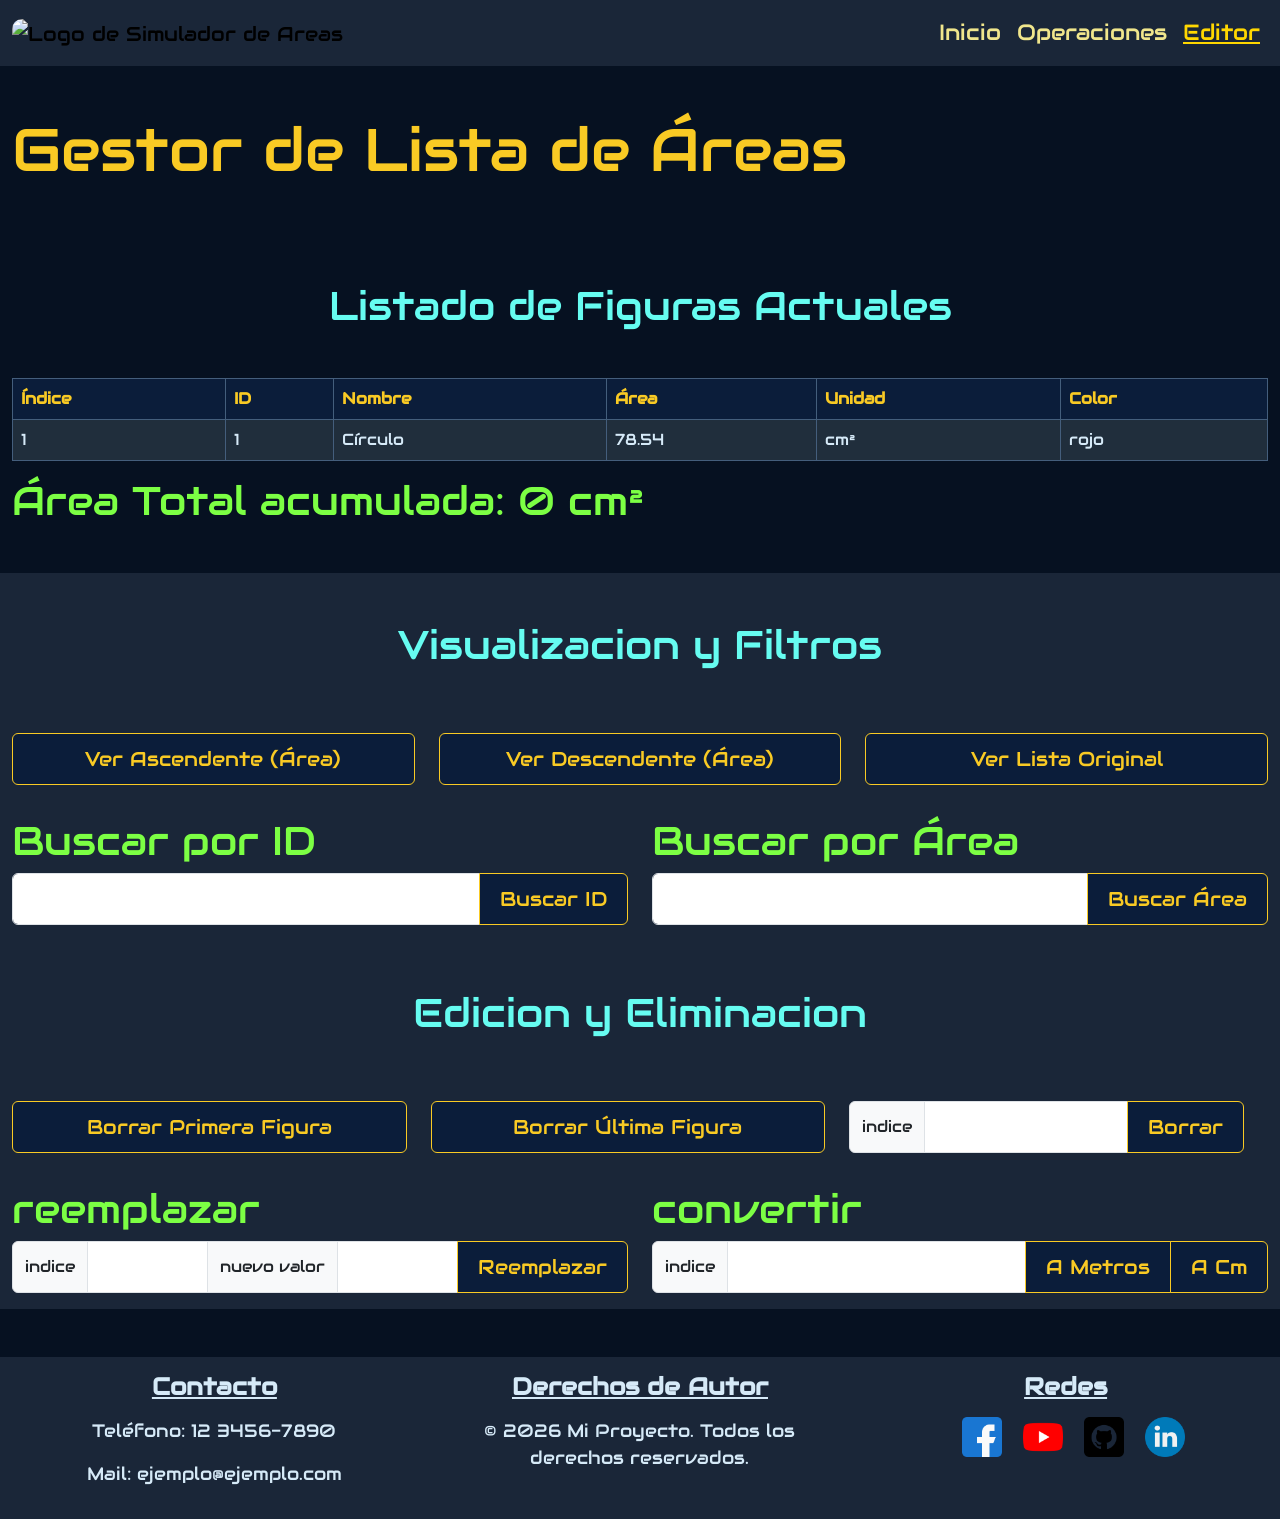
==== pages/editor.html @ 00980a9b "funcionalidad(html): creacion de la pagina web sin logica del js" ====
<!doctype html>
<html lang="en">
    <head>
        <meta charset="UTF-8" />
        <meta name="viewport" content="width=device-width, initial-scale=1.0" />

        <!-- BOOTSTRAP CSS -->
        <link
            href="https://cdn.jsdelivr.net/npm/bootstrap@5.3.8/dist/css/bootstrap.min.css"
            rel="stylesheet"
            integrity="sha384-sRIl4kxILFvY47J16cr9ZwB07vP4J8+LH7qKQnuqkuIAvNWLzeN8tE5YBujZqJLB"
            crossorigin="anonymous"
        />

        <!-- CSS -->
        <link rel="stylesheet" href="../styles/style.css" />
    </head>
    <body>
        <!-- header: Encabezado -->
        <header>
            <nav class="navbar navbar-expand-lg bg-oscuro">
                <div class="container-fluid">
                    <a class="navbar-brand" href="#">
                        <!-- Logo de Simulador de Areas -->
                        <img
                            src="https://via.placeholder.com/50x50"
                            class="img-fluid logo-nav"
                            alt="Logo de Simulador de Areas"
                        />
                    </a>
                    <button
                        class="navbar-toggler menu-button-text"
                        type="button"
                        data-bs-toggle="collapse"
                        data-bs-target="#navbarNav"
                        aria-controls="navbarNav"
                        aria-expanded="false"
                        aria-label="Toggle navigation"
                    >
                        <span>Menu</span>
                    </button>
                    <div class="collapse navbar-collapse" id="navbarNav">
                        <ul class="navbar-nav ms-auto">
                            <li class="nav-item">
                                <a class="nav-link" aria-current="page" href="../index.html">Inicio</a>
                            </li>
                            <li class="nav-item">
                                <a class="nav-link" href="./operaciones.html">Operaciones</a>
                            </li>
                            <li class="nav-item">
                                <a class="nav-link pagina-actual" href="./editor.html">Editor</a>
                            </li>
                        </ul>
                    </div>
                </div>
            </nav>
        </header>

        <!-- main: Contenido principal -->
        <!-- lista de ids:
            - cuerpo-tabla-figuras
            - span-area-total

            - btn-ordenar-asc
            - btn-ordenar-desc
            - btn-mostrar-todas

            - input-buscar-id
            - btn-buscar-id

            - input-buscar-area
            - btn-buscar-area

            - btn-borrar-primera
            - btn-borrar-ultima

            - input-indice-borrar
            - btn-borrar-indice

            - input-indice-reemplazar
            - input-nuevo-valor-area
            - btn-reemplazar

            - input-indice-convertir
            - btn-a-metros
            - btn-a-cm
            -->
        <main>
            <section class="container-xxl">
                <h1>Gestor de Lista de Áreas</h1>
                <h2>Listado de Figuras Actuales</h2>
                <div class="table-responsive">
                    <table class="table table-bordered table-striped table-hover estilo-tabla">
                        <thead>
                            <tr>
                                <th>Índice</th>
                                <th>ID</th>
                                <th>Nombre</th>
                                <th>Área</th>
                                <th>Unidad</th>
                                <th>Color</th>
                            </tr>
                        </thead>
                        <tbody id="cuerpo-tabla-figuras">
                            <tr>
                                <td>1</td>
                                <td>1</td>
                                <td>Círculo</td>
                                <td>78.54</td>
                                <td>cm²</td>
                                <td>rojo</td>
                            </tr>
                        </tbody>
                    </table>
                </div>
                <div>
                    <h3>
                        Área Total acumulada:
                        <span id="span-area-total">0</span>
                        cm²
                    </h3>
                </div>
            </section>

            <section class="container-xxl bg-oscuro">
                <h2>Visualizacion y Filtros</h2>
                <div class="row">
                    <div class="col-xl-4 celda-grilla">
                        <button class="btn boton-personal w-100" id="btn-ordenar-asc">Ver Ascendente (Área)</button>
                    </div>
                    <div class="col-xl-4 celda-grilla">
                        <button class="btn boton-personal w-100" id="btn-ordenar-desc">Ver Descendente (Área)</button>
                    </div>
                    <div class="col-xl-4 celda-grilla">
                        <button class="btn boton-personal w-100" id="btn-mostrar-todas">Ver Lista Original</button>
                    </div>
                </div>
                <div class="row">
                    <div class="col-xl-6 celda-grilla">
                        <h3>Buscar por ID</h3>
                        <div class="input-group">
                            <input type="number" class="form-control" id="input-buscar-id" />
                            <button class="btn boton-personal" id="btn-buscar-id">Buscar ID</button>
                        </div>
                    </div>
                    <div class="col-xl-6 celda-grilla">
                        <h3>Buscar por Área</h3>
                        <div class="input-group">
                            <input type="number" class="form-control" id="input-buscar-area" />
                            <button class="btn boton-personal" id="btn-buscar-area">Buscar Área</button>
                        </div>
                    </div>
                    <h2>Edicion y Eliminacion</h2>
                    <div class="row">
                        <div class="col-xl-4 celda-grilla">
                            <button class="btn boton-personal-rojo w-100" id="btn-borrar-primera">
                                Borrar Primera Figura
                            </button>
                        </div>
                        <div class="col-xl-4 celda-grilla">
                            <button class="btn boton-personal-rojo w-100" id="btn-borrar-ultima">
                                Borrar Última Figura
                            </button>
                        </div>
                        <div class="col-xl-4 celda-grilla">
                            <div class="input-group">
                                <span class="input-group-text">indice</span>
                                <input type="number" class="form-control" id="input-indice-borrar" />
                                <button class="btn boton-personal-rojo" id="btn-borrar-indice">Borrar</button>
                            </div>
                        </div>
                    </div>
                    <div class="col-xl-6 celda-grilla">
                        <h3>reemplazar</h3>
                        <div class="input-group">
                            <span class="input-group-text">indice</span>
                            <input type="number" class="form-control" id="input-indice-reemplazar" />
                            <span class="input-group-text">nuevo valor</span>
                            <input type="number" class="form-control" id="input-nuevo-valor-area" />
                            <button class="btn boton-personal" id="btn-reemplazar">Reemplazar</button>
                        </div>
                    </div>
                    <div class="col-xl-6 celda-grilla">
                        <h3>convertir</h3>
                        <div class="input-group">
                            <span class="input-group-text">indice</span>
                            <input type="number" class="form-control" id="input-indice-convertir" />
                            <button class="btn boton-personal w" id="btn-a-metros">A Metros</button>
                            <button class="btn boton-personal" id="btn-a-cm">A Cm</button>
                        </div>
                    </div>
                </div>
            </section>
        </main>

        <!-- footer: Pie de pagina -->
        <footer>
            <div class="bg-oscuro estilo-footer">
                <div>
                    <h4>Contacto</h4>
                    <p>Teléfono: 12 3456-7890</p>
                    <p>Mail: ejemplo@ejemplo.com</p>
                </div>

                <div>
                    <h4>Derechos de Autor</h4>
                    <p>© 2026 Mi Proyecto. Todos los derechos reservados.</p>
                </div>

                <div>
                    <h4>Redes</h4>
                    <ul class="lista-iconos-simples">
                        <li>
                            <a href="https://www.facebook.com/">
                                <img
                                    src="../assets/img/logo-facebook.png"
                                    alt="Enlace a la página de Facebook de Zona de Conquista"
                                />
                            </a>
                        </li>
                        <li>
                            <a href="https://www.youtube.com/">
                                <img
                                    src="../assets/img/logo-youtube.png"
                                    alt="Enlace al canal de YouTube de Zona de Conquista"
                                />
                            </a>
                        </li>
                        <li>
                            <a href="https://www.github.com/">
                                <img
                                    src="../assets/img/logo-github.png"
                                    alt="Enlace al repositorio o perfil de GitHub del proyecto Zona de Conquista"
                                />
                            </a>
                        </li>
                        <li>
                            <a href="https://www.linkedin.com/">
                                <img
                                    src="../assets/img/logo-linkedin.png"
                                    alt="Enlace al perfil de LinkedIn del proyecto o desarrollador"
                                />
                            </a>
                        </li>
                    </ul>
                </div>
            </div>
        </footer>

        <!-- BOOTSTRAP JS -->
        <script
            src="https://cdn.jsdelivr.net/npm/bootstrap@5.3.8/dist/js/bootstrap.bundle.min.js"
            integrity="sha384-FKyoEForCGlyvwx9Hj09JcYn3nv7wiPVlz7YYwJrWVcXK/BmnVDxM+D2scQbITxI"
            crossorigin="anonymous"
        ></script>
    </body>
</html>
---- styles/style.css ----
/* Fuente Audiowide */
@import url("https://fonts.googleapis.com/css2?family=Audiowide&family=Nunito:ital,wght@0,200..1000;1,200..1000&display=swap");
* {
    margin: 0;
    padding: 0;
    box-sizing: border-box;
}

/* font-family: "Audiowide", sans-serif; */
body {
    font-family: "Audiowide", sans-serif;
    background-color: #061121;
}

h1 {
    font-size: 3.75rem;
    color: #f9ca24;
    margin-top: 3rem;
    margin-bottom: 3rem;
}
@media (max-width: 992px) {
    h1 {
        font-size: 2.5rem;
        margin-top: 1.5rem;
        margin-bottom: 1.5rem;
    }
}

h2 {
    font-size: 2.5rem;
    color: #66fcf1;
    text-align: center;
    margin-top: 3rem;
    margin-bottom: 3rem;
    padding-top: 3rem;
}
@media (max-width: 992px) {
    h2 {
        font-size: 1.875rem;
        padding-top: 1rem;
        margin-top: 1.5rem;
        margin-bottom: 1.5rem;
    }
}

h3 {
    font-size: 2.5rem;
    color: #7cff44;
}
@media (max-width: 992px) {
    h3 {
        font-size: 1.5rem;
    }
}

h4 {
    font-size: 1.5rem;
    color: #d6eaf8;
    font-weight: bold;
    text-decoration: underline;
    margin-bottom: 1rem;
}
@media (max-width: 992px) {
    h4 {
        font-size: 1.25rem;
    }
}

h5 {
    font-size: 2.5rem;
    color: #ffffff;
    background-color: #1c3b4a;
    padding: 1rem;
    margin: 0;
    border-top-left-radius: 0.25rem;
    border-top-right-radius: 0.25rem;
}

p,
a,
li {
    font-size: 1.125rem;
}

p {
    color: #d6eaf8;
}

/* a {
    color: $color-verde-enlace;
} */
li {
    color: #d6eaf8;
}

table {
    color: #d6eaf8;
}

th {
    /* background-color: $color-verde-enlace; */
    color: #0b1d3a;
}

label {
    color: #a7bcf7;
    font-weight: bold;
}

section {
    border-radius: 0.5rem;
    margin-top: 3rem;
    margin-bottom: 3rem;
    padding-left: 0;
    padding-right: 0;
}
@media (max-width: 992px) {
    section {
        margin-top: 1.5rem;
        margin-bottom: 1.5rem;
    }
}
@media (max-width: 1400px) {
    section {
        border-radius: 0;
    }
}

.estilo-footer {
    padding: 1rem 2rem;
    display: flex;
    flex-wrap: wrap;
    justify-content: space-between;
}
.estilo-footer > div {
    width: 30%;
    text-align: center;
}
.estilo-footer > div h4 {
    margin-bottom: 1rem;
}
@media (max-width: 992px) {
    .estilo-footer > div {
        width: 100%;
    }
}
@media (max-width: 992px) {
    .estilo-footer {
        padding: 1rem;
    }
}

.lista-iconos-simples img {
    width: 40px;
    height: 40px;
}
.lista-iconos-simples li {
    display: inline-block;
    margin-right: 1rem;
}

footer ul img {
    width: 30px;
    height: 30px;
}

nav ul {
    list-style: none;
}
nav ul li a {
    text-decoration: none;
}

.logo-nav {
    height: 50px;
    width: auto;
    border-radius: 0.625rem;
}

.navbar-nav .nav-link {
    font-size: 1.4rem;
    color: #f0e68c;
}
.navbar-nav .pagina-actual {
    color: #ffd700;
    text-decoration: underline;
}

.menu-button-text {
    color: #66fcf1;
    font-size: 1.6rem;
    border: 2px solid #66fcf1;
}

.imagen-portada {
    background-image: url("../assets/img/inicio-portada.png");
    background-color: hsla(0, 0%, 0%, 0.50);
    background-blend-mode: darken;
}

.estilo-portada {
    height: 92vh;
    min-height: 500px;
    background-size: cover;
    display: flex;
    justify-content: center;
    align-items: flex-start;
    flex-direction: column;
    background-position: top;
    background-repeat: no-repeat;
}
.estilo-portada h1,
.estilo-portada h2 {
    margin: 1rem 0;
    padding: 0;
}
.estilo-portada h2 {
    text-align: left;
}

.boton-personal {
    font-size: 1.25rem;
    padding: 0.625rem 1.25rem;
    background-color: #0b1d3a;
    border-color: #f9ca24;
    color: #f9ca24;
}
.boton-personal:hover {
    background-color: #0b1d3a;
    border-color: #7cff44;
    color: #7cff44;
    text-decoration: underline;
}
@media (max-width: 992px) {
    .boton-personal {
        font-size: 1rem;
        padding: 0.5rem;
    }
}

.boton-personal-rojo {
    font-size: 1.25rem;
    padding: 0.625rem 1.25rem;
    background-color: #0b1d3a;
    border-color: #f9ca24;
    color: #f9ca24;
}
.boton-personal-rojo:hover {
    background-color: #0b1d3a;
    border-color: #ff5252;
    color: #ff5252;
    text-decoration: underline;
}
@media (max-width: 992px) {
    .boton-personal-rojo {
        font-size: 1rem;
        padding: 0.5rem;
    }
}

.descripcion-juego article {
    align-items: center;
    padding: 1rem 0rem;
    margin: 1rem 0rem;
}
.descripcion-juego article div {
    padding: 0rem 3rem 3rem 3rem;
}
@media (max-width: 992px) {
    .descripcion-juego article div {
        padding: 0;
        margin: 1rem 0rem;
    }
}
.descripcion-juego article img {
    border-radius: 0.5rem;
}

@media (min-width: 992px) {
    .descripcion-juego article > div:nth-of-type(1) {
        order: 1;
    }
    .descripcion-juego article > div:nth-of-type(2) {
        order: 0;
    }
    .descripcion-juego article > div:nth-of-type(3) {
        order: 2;
    }
    .descripcion-juego article > div:nth-of-type(4) {
        order: 3;
    }
    .descripcion-juego article > div:nth-of-type(5) {
        order: 5;
    }
    .descripcion-juego article > div:nth-of-type(6) {
        order: 4;
    }
}
.imagen-novedades {
    background-image: url("../assets/img/noticias-novedades.png");
}

.imagen-correcciones {
    background-image: url("../assets/img/noticias-correcciones-de-bug.png");
}

.cuerpo-noticia {
    display: flex;
    justify-content: space-between;
    flex-direction: column;
}

.card-cabecera {
    display: flex;
    justify-content: space-between;
    flex-direction: row;
}

.imagen-thalor {
    background-image: url("../assets/img/personaje-thalor.png");
}

.imagen-lunara {
    background-image: url("../assets/img/personaje-lunara.png");
}

.imagen-kael {
    background-image: url("../assets/img/personaje-kael.png");
}

.imagen-volthok {
    background-image: url("../assets/img/personaje-volthok.png");
}

.imagen-lunasa {
    background-image: url("../assets/img/personaje-lunasa.png");
}

.imagen-iron {
    background-image: url("../assets/img/personaje-iron.png");
}

.estilo-gameplay {
    padding-bottom: 1rem;
}
@media (max-width: 992px) {
    .estilo-gameplay {
        padding-left: 0;
        padding-right: 0;
        padding-bottom: 0.5rem;
    }
}

.estilo-tabla {
    border-color: #445e7c;
}
.estilo-tabla thead th {
    background-color: #0b1d3a;
    color: #f9ca24;
}
.estilo-tabla tbody td {
    background-color: #22303f;
    color: #d6eaf8;
}
@media (max-width: 992px) {
    .estilo-tabla {
        padding-left: 0;
        padding-right: 0;
    }
}

.estilo-modos-img {
    padding: 0.5rem;
    border-radius: 1rem;
}
@media (max-width: 992px) {
    .estilo-modos-img {
        padding: 0;
        border-radius: 0.25rem;
    }
}

.form-registro {
    padding: 1.5rem;
}

.form-registro > div > div {
    margin-bottom: 1rem;
}

.form-registro > div > div:last-of-type {
    text-align: right;
}

.img-filtro-oscuro {
    filter: brightness(80%);
}

.bg-oscuro {
    background-color: #1a2638;
}

.celda-grilla {
    margin: 1rem 0;
}
.celda-grilla article {
    height: 100%;
}

@media (max-width: 992px) {
    .celda-grilla {
        margin: 0.25rem 0;
        padding: 0;
    }
}
.estilo-imagen figure {
    height: 100%;
    background-size: cover;
    background-position: center 20%;
    background-repeat: no-repeat;
    border-radius: 0.5rem;
}

.estilo-imagen {
    padding: 8px;
    min-height: 250px;
}

@media (max-width: 768px) {
    .estilo-imagen figure {
        min-height: 60vh;
        border-radius: 0;
    }
    .estilo-imagen {
        padding: 0;
    }
}
.celda-img {
    padding: 0.5rem;
}

@media (max-width: 992px) {
    .celda-img {
        padding: 0.25rem;
    }
}
/* 
sass --watch scss/main.scss styles/style.css 
*/

/*# sourceMappingURL=style.css.map */
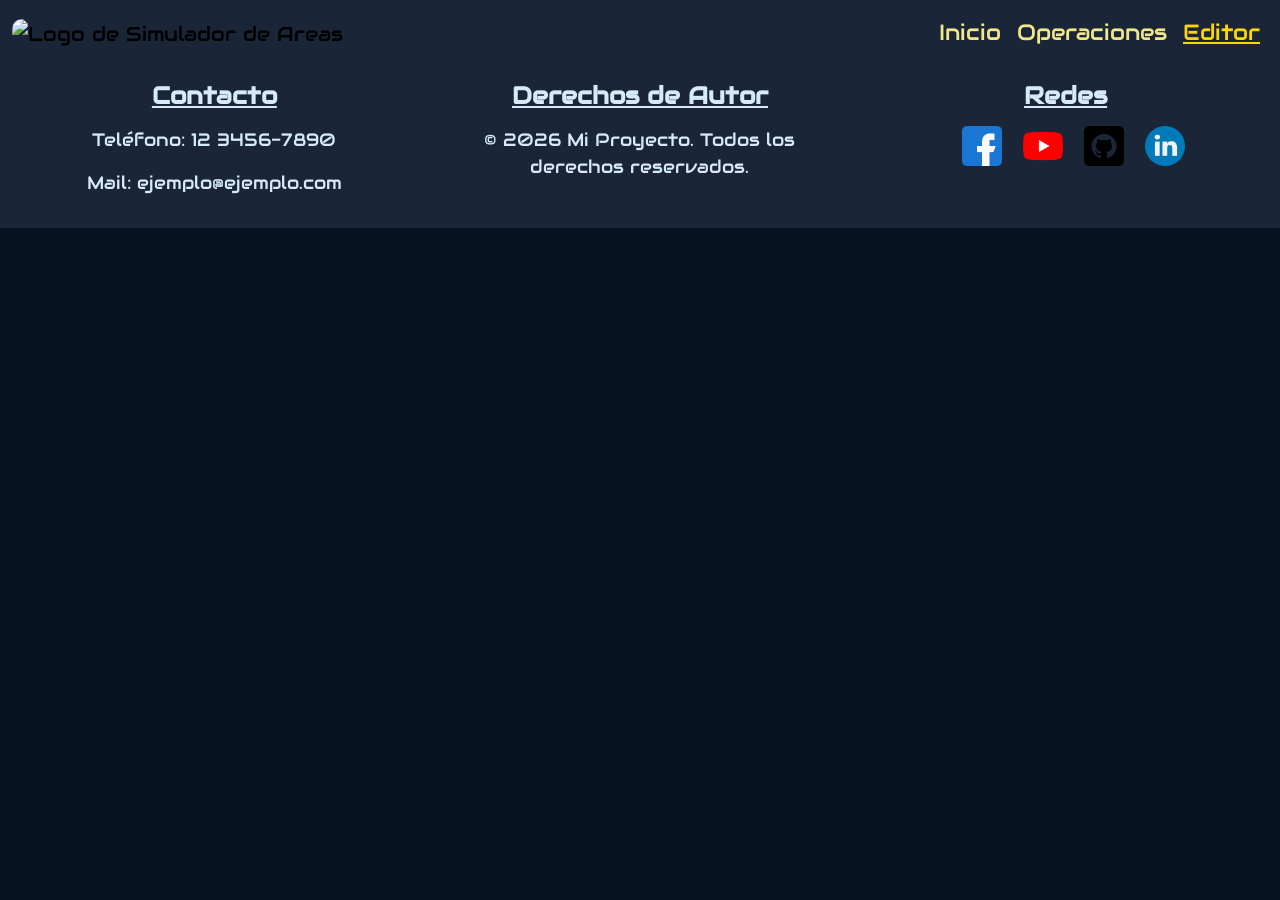
==== commit 03263075: "modificacion(html): se movio todo al index.html y se agrego funciones para agregar figuras pre-carga" ====
--- a/pages/editor.html
+++ b/pages/editor.html
@@ -14,6 +14,9 @@
 
         <!-- CSS -->
         <link rel="stylesheet" href="../styles/style.css" />
+
+        <!-- JS -->
+        <script src="../js/main.js" defer></script>
     </head>
     <body>
         <!-- header: Encabezado -->
@@ -56,142 +59,7 @@
             </nav>
         </header>
 
-        <!-- main: Contenido principal -->
-        <!-- lista de ids:
-            - cuerpo-tabla-figuras
-            - span-area-total
-
-            - btn-ordenar-asc
-            - btn-ordenar-desc
-            - btn-mostrar-todas
-
-            - input-buscar-id
-            - btn-buscar-id
-
-            - input-buscar-area
-            - btn-buscar-area
-
-            - btn-borrar-primera
-            - btn-borrar-ultima
-
-            - input-indice-borrar
-            - btn-borrar-indice
-
-            - input-indice-reemplazar
-            - input-nuevo-valor-area
-            - btn-reemplazar
-
-            - input-indice-convertir
-            - btn-a-metros
-            - btn-a-cm
-            -->
-        <main>
-            <section class="container-xxl">
-                <h1>Gestor de Lista de Áreas</h1>
-                <h2>Listado de Figuras Actuales</h2>
-                <div class="table-responsive">
-                    <table class="table table-bordered table-striped table-hover estilo-tabla">
-                        <thead>
-                            <tr>
-                                <th>Índice</th>
-                                <th>ID</th>
-                                <th>Nombre</th>
-                                <th>Área</th>
-                                <th>Unidad</th>
-                                <th>Color</th>
-                            </tr>
-                        </thead>
-                        <tbody id="cuerpo-tabla-figuras">
-                            <tr>
-                                <td>1</td>
-                                <td>1</td>
-                                <td>Círculo</td>
-                                <td>78.54</td>
-                                <td>cm²</td>
-                                <td>rojo</td>
-                            </tr>
-                        </tbody>
-                    </table>
-                </div>
-                <div>
-                    <h3>
-                        Área Total acumulada:
-                        <span id="span-area-total">0</span>
-                        cm²
-                    </h3>
-                </div>
-            </section>
-
-            <section class="container-xxl bg-oscuro">
-                <h2>Visualizacion y Filtros</h2>
-                <div class="row">
-                    <div class="col-xl-4 celda-grilla">
-                        <button class="btn boton-personal w-100" id="btn-ordenar-asc">Ver Ascendente (Área)</button>
-                    </div>
-                    <div class="col-xl-4 celda-grilla">
-                        <button class="btn boton-personal w-100" id="btn-ordenar-desc">Ver Descendente (Área)</button>
-                    </div>
-                    <div class="col-xl-4 celda-grilla">
-                        <button class="btn boton-personal w-100" id="btn-mostrar-todas">Ver Lista Original</button>
-                    </div>
-                </div>
-                <div class="row">
-                    <div class="col-xl-6 celda-grilla">
-                        <h3>Buscar por ID</h3>
-                        <div class="input-group">
-                            <input type="number" class="form-control" id="input-buscar-id" />
-                            <button class="btn boton-personal" id="btn-buscar-id">Buscar ID</button>
-                        </div>
-                    </div>
-                    <div class="col-xl-6 celda-grilla">
-                        <h3>Buscar por Área</h3>
-                        <div class="input-group">
-                            <input type="number" class="form-control" id="input-buscar-area" />
-                            <button class="btn boton-personal" id="btn-buscar-area">Buscar Área</button>
-                        </div>
-                    </div>
-                    <h2>Edicion y Eliminacion</h2>
-                    <div class="row">
-                        <div class="col-xl-4 celda-grilla">
-                            <button class="btn boton-personal-rojo w-100" id="btn-borrar-primera">
-                                Borrar Primera Figura
-                            </button>
-                        </div>
-                        <div class="col-xl-4 celda-grilla">
-                            <button class="btn boton-personal-rojo w-100" id="btn-borrar-ultima">
-                                Borrar Última Figura
-                            </button>
-                        </div>
-                        <div class="col-xl-4 celda-grilla">
-                            <div class="input-group">
-                                <span class="input-group-text">indice</span>
-                                <input type="number" class="form-control" id="input-indice-borrar" />
-                                <button class="btn boton-personal-rojo" id="btn-borrar-indice">Borrar</button>
-                            </div>
-                        </div>
-                    </div>
-                    <div class="col-xl-6 celda-grilla">
-                        <h3>reemplazar</h3>
-                        <div class="input-group">
-                            <span class="input-group-text">indice</span>
-                            <input type="number" class="form-control" id="input-indice-reemplazar" />
-                            <span class="input-group-text">nuevo valor</span>
-                            <input type="number" class="form-control" id="input-nuevo-valor-area" />
-                            <button class="btn boton-personal" id="btn-reemplazar">Reemplazar</button>
-                        </div>
-                    </div>
-                    <div class="col-xl-6 celda-grilla">
-                        <h3>convertir</h3>
-                        <div class="input-group">
-                            <span class="input-group-text">indice</span>
-                            <input type="number" class="form-control" id="input-indice-convertir" />
-                            <button class="btn boton-personal w" id="btn-a-metros">A Metros</button>
-                            <button class="btn boton-personal" id="btn-a-cm">A Cm</button>
-                        </div>
-                    </div>
-                </div>
-            </section>
-        </main>
+        
 
         <!-- footer: Pie de pagina -->
         <footer>
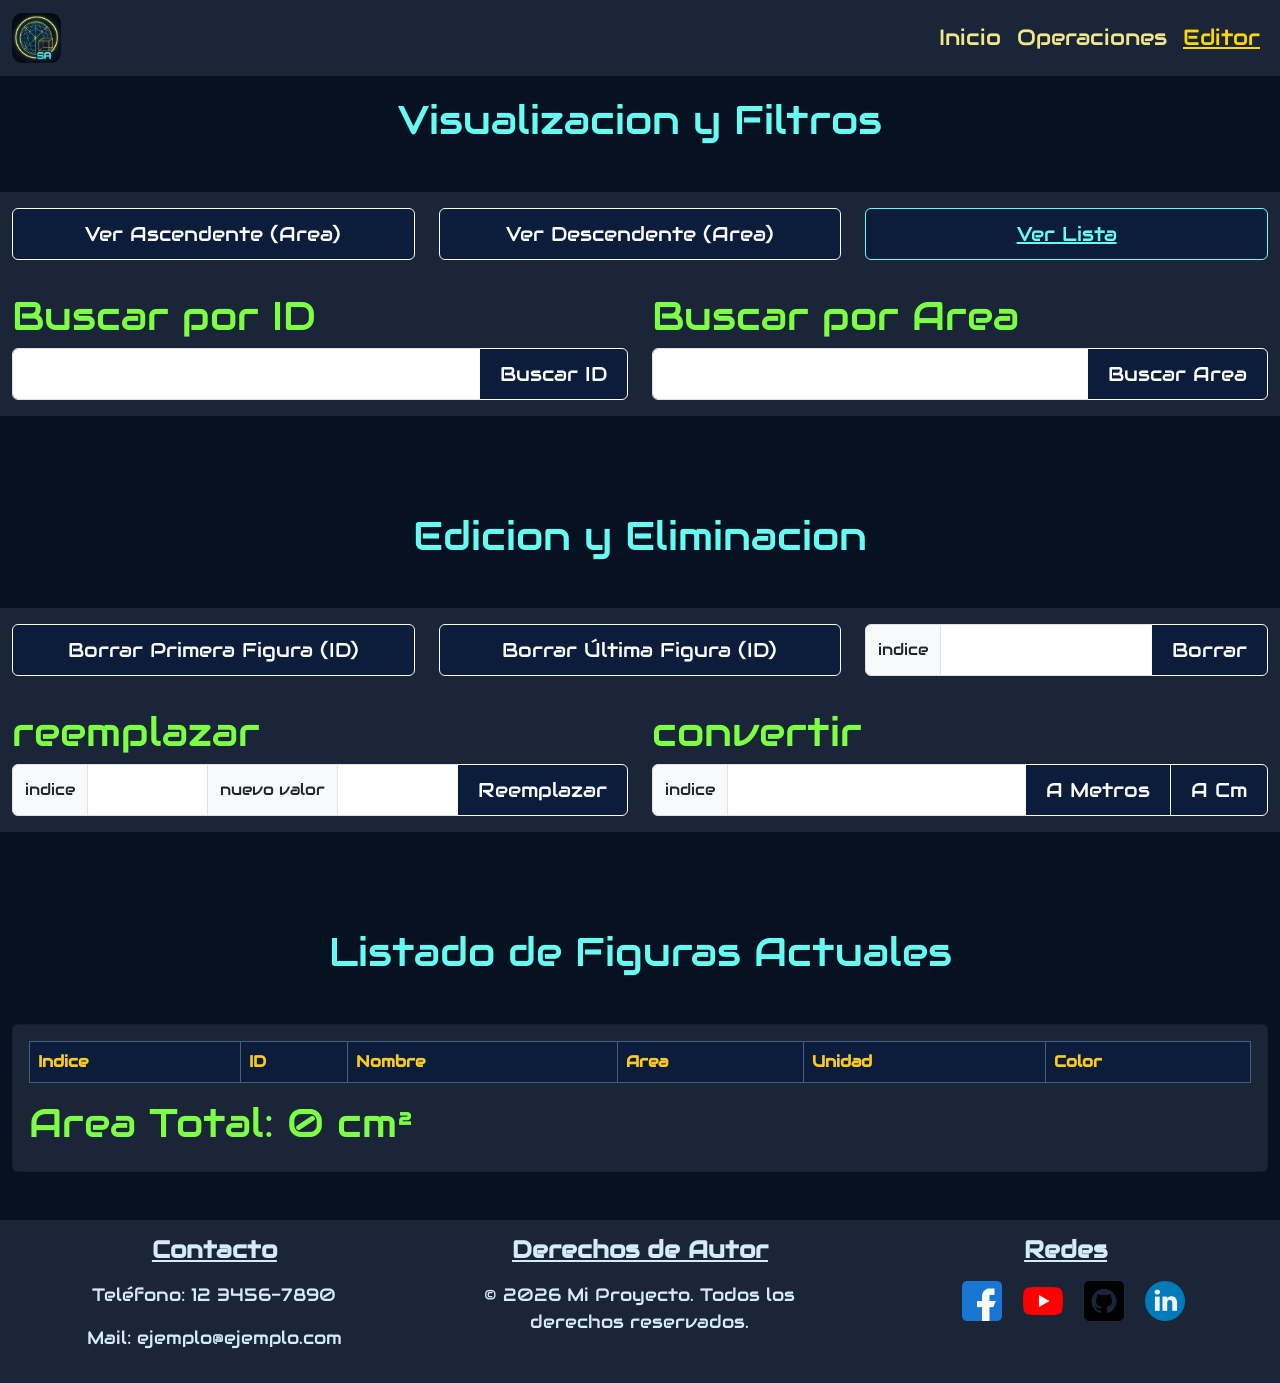
==== commit 079859f3: "funcionalidad(todo): separación de 1 pagina HTML a 3 con sus respectivos JS, falta revision" ====
--- a/pages/editor.html
+++ b/pages/editor.html
@@ -1,5 +1,5 @@
 <!doctype html>
-<html lang="en">
+<html lang="es">
     <head>
         <meta charset="UTF-8" />
         <meta name="viewport" content="width=device-width, initial-scale=1.0" />
@@ -17,16 +17,18 @@
 
         <!-- JS -->
         <script src="../js/main.js" defer></script>
+        <script src="../js/editor.js" defer></script>
+        <title>Pre-Entrega 6 -Simulador de Areas</title>
     </head>
     <body>
         <!-- header: Encabezado -->
         <header>
-            <nav class="navbar navbar-expand-lg bg-oscuro">
+            <nav class="navbar navbar-expand-lg bg-oscuro fixed-top">
                 <div class="container-fluid">
                     <a class="navbar-brand" href="#">
-                        <!-- Logo de Simulador de Areas -->
+                        <!-- logo simulador de areas -->
                         <img
-                            src="https://via.placeholder.com/50x50"
+                            src="../assets/img/logo-pagina.png"
                             class="img-fluid logo-nav"
                             alt="Logo de Simulador de Areas"
                         />
@@ -45,13 +47,13 @@
                     <div class="collapse navbar-collapse" id="navbarNav">
                         <ul class="navbar-nav ms-auto">
                             <li class="nav-item">
-                                <a class="nav-link" aria-current="page" href="../index.html">Inicio</a>
+                                <a class="nav-link" href="../index.html">Inicio</a>
                             </li>
                             <li class="nav-item">
                                 <a class="nav-link" href="./operaciones.html">Operaciones</a>
                             </li>
                             <li class="nav-item">
-                                <a class="nav-link pagina-actual" href="./editor.html">Editor</a>
+                                <a class="nav-link pagina-actual" href="#">Editor</a>
                             </li>
                         </ul>
                     </div>
@@ -59,7 +61,116 @@
             </nav>
         </header>
 
-        
+        <!-- main: Contenido principal -->
+        <main>
+            <!-- Seccion: visualizacion y filtros -->
+            <h2>Visualizacion y Filtros</h2>
+            <section class="container-xxl bg-oscuro">
+                <div class="row">
+                    <div class="col-xl-4 celda-grilla">
+                        <button class="btn boton-personal w-100" id="btn-ordenar-asc">Ver Ascendente (Area)</button>
+                    </div>
+                    <div class="col-xl-4 celda-grilla">
+                        <button class="btn boton-personal w-100" id="btn-ordenar-desc">Ver Descendente (Area)</button>
+                    </div>
+                    <div class="col-xl-4 celda-grilla">
+                        <button class="btn boton-personal w-100 activo" id="btn-ver-lista">Ver Lista</button>
+                    </div>
+                </div>
+                <div class="row">
+                    <div class="col-xl-6 celda-grilla">
+                        <h3>Buscar por ID</h3>
+                        <div class="input-group">
+                            <input min="0" type="number" class="form-control" id="input-buscar-id" />
+                            <button class="btn boton-personal" id="btn-buscar-id">Buscar ID</button>
+                        </div>
+                    </div>
+                    <div class="col-xl-6 celda-grilla">
+                        <h3>Buscar por Area</h3>
+                        <div class="input-group">
+                            <input min="0" type="number" class="form-control" id="input-buscar-area" />
+                            <button class="btn boton-personal" id="btn-buscar-area">Buscar Area</button>
+                        </div>
+                    </div>
+                </div>
+                <p id="alert-visualizacion-y-filtros"></p>
+            </section>
+
+            <!-- Seccion: edicion y eliminacion -->
+            <h2>Edicion y Eliminacion</h2>
+            <section class="container-xxl bg-oscuro">
+                <div class="row">
+                    <div class="col-xl-4 celda-grilla">
+                        <button class="btn boton-personal-rojo w-100" id="btn-borrar-primera">
+                            Borrar Primera Figura (ID)
+                        </button>
+                    </div>
+                    <div class="col-xl-4 celda-grilla">
+                        <button class="btn boton-personal-rojo w-100" id="btn-borrar-ultima">
+                            Borrar Última Figura (ID)
+                        </button>
+                    </div>
+                    <div class="col-xl-4 celda-grilla">
+                        <div class="input-group">
+                            <span class="input-group-text">indice</span>
+                            <input min="0" type="number" class="form-control" id="input-indice-borrar" />
+                            <button class="btn boton-personal-rojo" id="btn-borrar-indice">Borrar</button>
+                        </div>
+                    </div>
+                    <div class="col-xl-6 celda-grilla">
+                        <h3>reemplazar</h3>
+                        <div class="input-group">
+                            <span class="input-group-text">indice</span>
+                            <input min="0" type="number" class="form-control" id="input-indice-reemplazar" />
+                            <span class="input-group-text">nuevo valor</span>
+                            <input min="0" type="number" class="form-control" id="input-nuevo-valor-area" />
+                            <button class="btn boton-personal" id="btn-reemplazar">Reemplazar</button>
+                        </div>
+                    </div>
+                    <div class="col-xl-6 celda-grilla">
+                        <h3>convertir</h3>
+                        <div class="input-group">
+                            <span class="input-group-text">indice</span>
+                            <input min="0" type="number" class="form-control" id="input-indice-convertir" />
+                            <button class="btn boton-personal w" id="btn-convertir-a-metros">A Metros</button>
+                            <button class="btn boton-personal" id="btn-convertir-a-cm">A Cm</button>
+                        </div>
+                    </div>
+                </div>
+                <p id="alert-edicion-y-eliminacion"></p>
+            </section>
+
+            <!-- seccion: tabla de las figuras -->
+            <h2>Listado de Figuras Actuales</h2>
+            <section class="container-xxl">
+                <article class="card bg-oscuro">
+                    <div class="card-body">
+                        <div class="table-responsive">
+                            <table class="table table-bordered table-striped table-hover estilo-tabla">
+                                <thead>
+                                    <tr>
+                                        <th>Indice</th>
+                                        <th>ID</th>
+                                        <th>Nombre</th>
+                                        <th>Area</th>
+                                        <th>Unidad</th>
+                                        <th>Color</th>
+                                    </tr>
+                                </thead>
+                                <tbody id="cuerpo-tabla-figuras"></tbody>
+                            </table>
+                        </div>
+                        <div>
+                            <h3>
+                                Area Total:
+                                <span id="span-area-total">0</span>
+                                cm²
+                            </h3>
+                        </div>
+                    </div>
+                </article>
+            </section>
+        </main>
 
         <!-- footer: Pie de pagina -->
         <footer>
@@ -80,34 +191,25 @@
                     <ul class="lista-iconos-simples">
                         <li>
                             <a href="https://www.facebook.com/">
-                                <img
-                                    src="../assets/img/logo-facebook.png"
-                                    alt="Enlace a la página de Facebook de Zona de Conquista"
-                                />
+                                <img src="../assets/img/logo-facebook.png" alt="Enlace a la Pagina de Facebook" />
                             </a>
                         </li>
                         <li>
                             <a href="https://www.youtube.com/">
-                                <img
-                                    src="../assets/img/logo-youtube.png"
-                                    alt="Enlace al canal de YouTube de Zona de Conquista"
-                                />
+                                <img src="../assets/img/logo-youtube.png" alt="Enlace al canal de YouTube" />
                             </a>
                         </li>
                         <li>
                             <a href="https://www.github.com/">
                                 <img
                                     src="../assets/img/logo-github.png"
-                                    alt="Enlace al repositorio o perfil de GitHub del proyecto Zona de Conquista"
+                                    alt="Enlace al repositorio o perfil de GitHub"
                                 />
                             </a>
                         </li>
                         <li>
                             <a href="https://www.linkedin.com/">
-                                <img
-                                    src="../assets/img/logo-linkedin.png"
-                                    alt="Enlace al perfil de LinkedIn del proyecto o desarrollador"
-                                />
+                                <img src="../assets/img/logo-linkedin.png" alt="Enlace al perfil de Linkedin" />
                             </a>
                         </li>
                     </ul>
--- a/styles/style.css
+++ b/styles/style.css
@@ -66,16 +66,6 @@
     }
 }
 
-h5 {
-    font-size: 2.5rem;
-    color: #ffffff;
-    background-color: #1c3b4a;
-    padding: 1rem;
-    margin: 0;
-    border-top-left-radius: 0.25rem;
-    border-top-right-radius: 0.25rem;
-}
-
 p,
 a,
 li {
@@ -86,9 +76,6 @@
     color: #d6eaf8;
 }
 
-/* a {
-    color: $color-verde-enlace;
-} */
 li {
     color: #d6eaf8;
 }
@@ -98,7 +85,6 @@
 }
 
 th {
-    /* background-color: $color-verde-enlace; */
     color: #0b1d3a;
 }
 
@@ -192,9 +178,14 @@
     border: 2px solid #66fcf1;
 }
 
+#operaciones,
+#editor {
+    scroll-margin-top: 90px;
+}
+
 .imagen-portada {
     background-image: url("../assets/img/inicio-portada.png");
-    background-color: hsla(0, 0%, 0%, 0.50);
+    background-color: hsla(0, 0%, 0%, 0.5);
     background-blend-mode: darken;
 }
 
@@ -222,13 +213,13 @@
     font-size: 1.25rem;
     padding: 0.625rem 1.25rem;
     background-color: #0b1d3a;
+    border-color: #f8fafc;
+    color: #f8fafc;
+}
+.boton-personal:hover {
+    background-color: #0b1d3a;
     border-color: #f9ca24;
     color: #f9ca24;
-}
-.boton-personal:hover {
-    background-color: #0b1d3a;
-    border-color: #7cff44;
-    color: #7cff44;
     text-decoration: underline;
 }
 @media (max-width: 992px) {
@@ -237,13 +228,19 @@
         padding: 0.5rem;
     }
 }
+.boton-personal.activo {
+    background-color: #0b1d3a;
+    border-color: #66fcf1;
+    color: #66fcf1;
+    text-decoration: underline;
+}
 
 .boton-personal-rojo {
     font-size: 1.25rem;
     padding: 0.625rem 1.25rem;
     background-color: #0b1d3a;
-    border-color: #f9ca24;
-    color: #f9ca24;
+    border-color: #f8fafc;
+    color: #f8fafc;
 }
 .boton-personal-rojo:hover {
     background-color: #0b1d3a;
@@ -258,99 +255,6 @@
     }
 }
 
-.descripcion-juego article {
-    align-items: center;
-    padding: 1rem 0rem;
-    margin: 1rem 0rem;
-}
-.descripcion-juego article div {
-    padding: 0rem 3rem 3rem 3rem;
-}
-@media (max-width: 992px) {
-    .descripcion-juego article div {
-        padding: 0;
-        margin: 1rem 0rem;
-    }
-}
-.descripcion-juego article img {
-    border-radius: 0.5rem;
-}
-
-@media (min-width: 992px) {
-    .descripcion-juego article > div:nth-of-type(1) {
-        order: 1;
-    }
-    .descripcion-juego article > div:nth-of-type(2) {
-        order: 0;
-    }
-    .descripcion-juego article > div:nth-of-type(3) {
-        order: 2;
-    }
-    .descripcion-juego article > div:nth-of-type(4) {
-        order: 3;
-    }
-    .descripcion-juego article > div:nth-of-type(5) {
-        order: 5;
-    }
-    .descripcion-juego article > div:nth-of-type(6) {
-        order: 4;
-    }
-}
-.imagen-novedades {
-    background-image: url("../assets/img/noticias-novedades.png");
-}
-
-.imagen-correcciones {
-    background-image: url("../assets/img/noticias-correcciones-de-bug.png");
-}
-
-.cuerpo-noticia {
-    display: flex;
-    justify-content: space-between;
-    flex-direction: column;
-}
-
-.card-cabecera {
-    display: flex;
-    justify-content: space-between;
-    flex-direction: row;
-}
-
-.imagen-thalor {
-    background-image: url("../assets/img/personaje-thalor.png");
-}
-
-.imagen-lunara {
-    background-image: url("../assets/img/personaje-lunara.png");
-}
-
-.imagen-kael {
-    background-image: url("../assets/img/personaje-kael.png");
-}
-
-.imagen-volthok {
-    background-image: url("../assets/img/personaje-volthok.png");
-}
-
-.imagen-lunasa {
-    background-image: url("../assets/img/personaje-lunasa.png");
-}
-
-.imagen-iron {
-    background-image: url("../assets/img/personaje-iron.png");
-}
-
-.estilo-gameplay {
-    padding-bottom: 1rem;
-}
-@media (max-width: 992px) {
-    .estilo-gameplay {
-        padding-left: 0;
-        padding-right: 0;
-        padding-bottom: 0.5rem;
-    }
-}
-
 .estilo-tabla {
     border-color: #445e7c;
 }
@@ -380,22 +284,6 @@
     }
 }
 
-.form-registro {
-    padding: 1.5rem;
-}
-
-.form-registro > div > div {
-    margin-bottom: 1rem;
-}
-
-.form-registro > div > div:last-of-type {
-    text-align: right;
-}
-
-.img-filtro-oscuro {
-    filter: brightness(80%);
-}
-
 .bg-oscuro {
     background-color: #1a2638;
 }
@@ -413,39 +301,3 @@
         padding: 0;
     }
 }
-.estilo-imagen figure {
-    height: 100%;
-    background-size: cover;
-    background-position: center 20%;
-    background-repeat: no-repeat;
-    border-radius: 0.5rem;
-}
-
-.estilo-imagen {
-    padding: 8px;
-    min-height: 250px;
-}
-
-@media (max-width: 768px) {
-    .estilo-imagen figure {
-        min-height: 60vh;
-        border-radius: 0;
-    }
-    .estilo-imagen {
-        padding: 0;
-    }
-}
-.celda-img {
-    padding: 0.5rem;
-}
-
-@media (max-width: 992px) {
-    .celda-img {
-        padding: 0.25rem;
-    }
-}
-/* 
-sass --watch scss/main.scss styles/style.css 
-*/
-
-/*# sourceMappingURL=style.css.map */
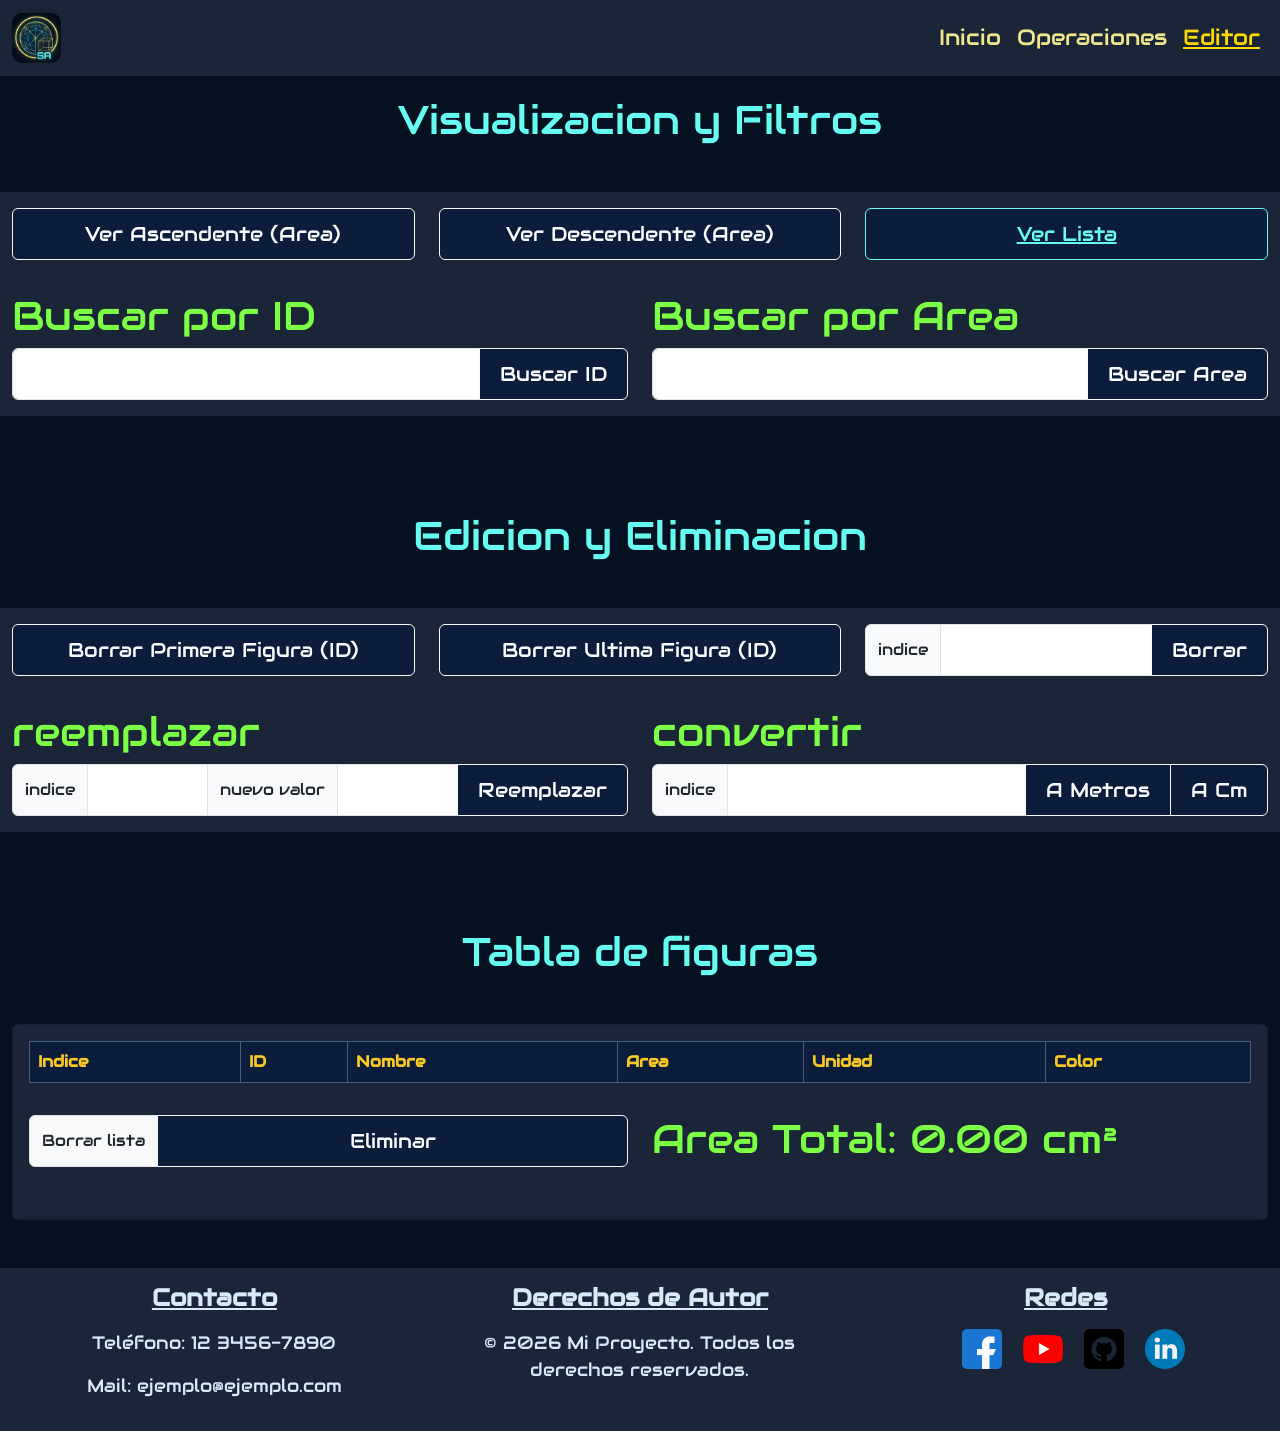
==== commit 6ca8119d: "funcionamiento(js): funcionamiento en general de los botones, se conserva la informacion y nos e pie" ====
--- a/pages/editor.html
+++ b/pages/editor.html
@@ -107,7 +107,7 @@
                     </div>
                     <div class="col-xl-4 celda-grilla">
                         <button class="btn boton-personal-rojo w-100" id="btn-borrar-ultima">
-                            Borrar Última Figura (ID)
+                            Borrar Ultima Figura (ID)
                         </button>
                     </div>
                     <div class="col-xl-4 celda-grilla">
@@ -141,7 +141,7 @@
             </section>
 
             <!-- seccion: tabla de las figuras -->
-            <h2>Listado de Figuras Actuales</h2>
+            <h2>Tabla de figuras</h2>
             <section class="container-xxl">
                 <article class="card bg-oscuro">
                     <div class="card-body">
@@ -160,12 +160,23 @@
                                 <tbody id="cuerpo-tabla-figuras"></tbody>
                             </table>
                         </div>
-                        <div>
-                            <h3>
-                                Area Total:
-                                <span id="span-area-total">0</span>
-                                cm²
-                            </h3>
+                        <div class="row">
+                            <div class="col-xl-6 celda-grilla">
+                                <div class="input-group" id="bloque-btn-borrar">
+                                    <span class="input-group-text" id="label-borrar">Borrar lista</span>
+                                    <button class="btn boton-personal flex-grow-1" id="btn-borrar-lista">
+                                        Eliminar
+                                    </button>
+                                </div>
+                            </div>
+                            <div class="col-xl-6 celda-grilla">
+                                <h3>
+                                    Area Total:
+                                    <span id="span-area-total">0</span>
+                                    cm²
+                                </h3>
+                            </div>
+                            <p id="alert-tabla-figuras"></p>
                         </div>
                     </div>
                 </article>
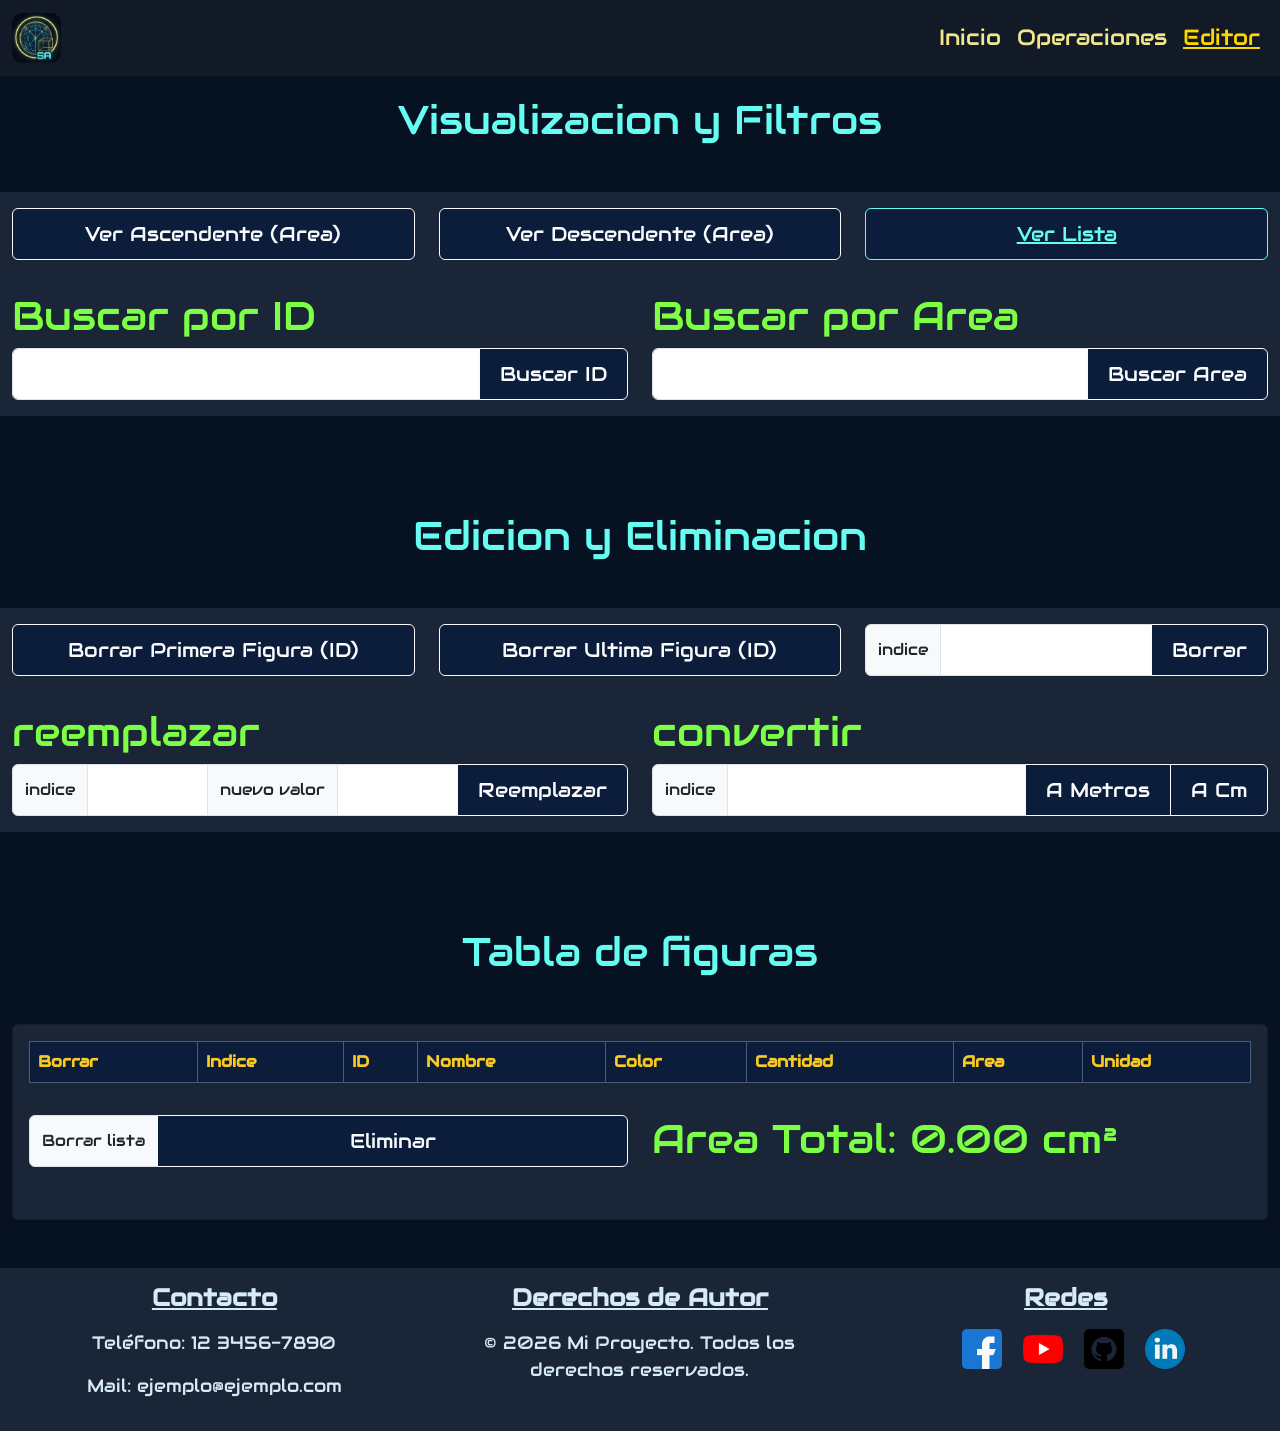
==== commit 7841d8a3: "fucionalidad(todo): mejoras en la nav (mas oscura), en operaciones se añadio card de lista pre-carga" ====
--- a/pages/editor.html
+++ b/pages/editor.html
@@ -23,7 +23,7 @@
     <body>
         <!-- header: Encabezado -->
         <header>
-            <nav class="navbar navbar-expand-lg bg-oscuro fixed-top">
+            <nav class="navbar navbar-expand-lg bg-oscuro-nav fixed-top">
                 <div class="container-fluid">
                     <a class="navbar-brand" href="#">
                         <!-- logo simulador de areas -->
@@ -149,12 +149,14 @@
                             <table class="table table-bordered table-striped table-hover estilo-tabla">
                                 <thead>
                                     <tr>
+                                        <th>Borrar</th>
                                         <th>Indice</th>
                                         <th>ID</th>
                                         <th>Nombre</th>
+                                        <th>Color</th>
+                                        <th>Cantidad</th>
                                         <th>Area</th>
                                         <th>Unidad</th>
-                                        <th>Color</th>
                                     </tr>
                                 </thead>
                                 <tbody id="cuerpo-tabla-figuras"></tbody>
--- a/styles/style.css
+++ b/styles/style.css
@@ -283,9 +283,25 @@
         border-radius: 0.25rem;
     }
 }
+.boton-eliminar-tabla {
+    background: none;
+    border: none;
+    padding: 0;
+    color: #ffffff;
+    cursor: pointer;
+    text-decoration: none;
+    transition: color 0.2s ease-in-out;
+}
+.boton-eliminar-tabla:hover {
+    color: #ff4d4d;
+    text-decoration: underline;
+}
 
 .bg-oscuro {
     background-color: #1a2638;
+}
+.bg-oscuro-nav {
+    background-color: #121a27;
 }
 
 .celda-grilla {
